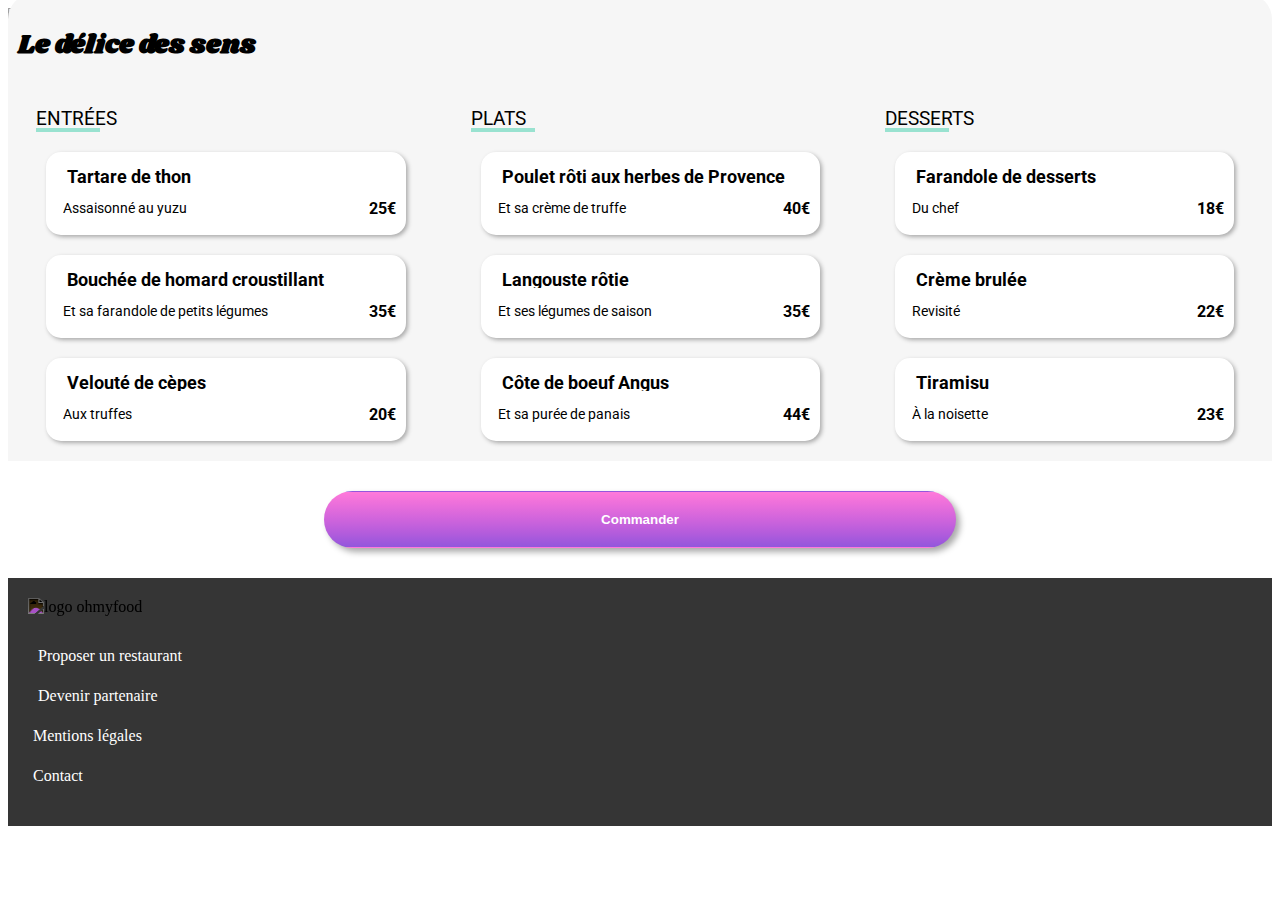
==== resto_delice.html @ 9619b4d8 "add correction script" ====
<!DOCTYPE html>
<html lang="en">
                                <!--HEAD-->
<head>
    <meta charset="UTF-8">
    <link rel="stylesheet" href="styles/accueil/menu/menu_header.css" />
    <link rel="stylesheet" href="styles/accueil/menu/menu.css" />
    <meta name="description" content="Découvrez des menus qui vous conviennent dans des restaurants d'exception">
    <meta name="motcles" content=" menu, restaurant">
    <meta name="viewport" content="width=device-width, initial-scale=1.0">
    <script src="https://kit.fontawesome.com/031451a708.js" crossorigin="anonymous"></script>
    <link rel="preconnect" href="https://fonts.gstatic.com">
    <link href="https://fonts.googleapis.com/css2?family=Roboto&family=Shrikhand&display=swap" rel="stylesheet">
    <link href="https://fonts.googleapis.com/css2?family=Roboto:wght@400;500;700&family=Shrikhand&display=swap" rel="stylesheet">
    <link href="https://fonts.googleapis.com/css2?family=Shrikhand&display=swap" rel="stylesheet">
    
<title>Menu du restaurant la française</title>
</head>
                                        <!--HEAD-->
                                        <!--BODY-->
<body>
                                        <!--HEADER-->
    <header class="menu_header">
        <img src="images/logo/logo.png" alt="logo du site ohmfood">
        <div class="retour"><a href="index.html"><i class="fas fa-arrow-left"></i></a></div>
    </header>
                                        <!--HEADER-->
    <div class="menu">
        <div class="menu_img">
            <img src="images/restaurants/resto4.jpg" alt="menu du restaurant le delice du sens">
        </div>
        <div class="menu_global">
            <div class="menu_titre">
                <h2>Le délice des sens</h2>
                <div class="point_coeur">
                    <span><i class="point far fa-heart"></i></span>
                </div>
            </div>
            <div class="premier">
                <div class="entree">
                    <div class="entree_titre">
                        <h3>Entrées</h3>
                        <div class="souligner"></div>
                    </div>
                    <div class="bloc">
                        <h4>Tartare de thon</h4>
                        <div class="line2">
                            <p>Assaisonné au yuzu</p>
                            <span><strong>25€</strong></span>
                        </div>
                        <div class="bloc_point">
                            <span><i class="fas fa-check-circle"></i></span>
                        </div>
                    </div>
                    <div class="bloc">
                        <h4>Bouchée de homard croustillant </h4>
                        <div class="line2">
                            <p>Et sa farandole de petits légumes</p>
                            <span><strong>35€</strong></span>
                        </div>
                        <div class="bloc_point">
                            <span><i class="fas fa-check-circle"></i></span>
                        </div>
                    </div>
                    <div class="bloc">
                        <h4>Velouté de cèpes </h4>
                        <div class="line2">
                            <p>Aux truffes</p>
                            <span><strong>20€</strong></span>
                        </div>
                        <div class="bloc_point">
                            <span><i class="fas fa-check-circle"></i></span>
                        </div>
                    
                    </div>
                </div>

                <div class="plat">
                    <div class="plat_titre">
                        <h3>Plats</h3>
                        <div class="souligner"></div>
                    </div>
                    <div class="bloc">
                        <h4>Poulet rôti aux herbes de Provence </h4>
                        <div class="line2">
                            <p>Et sa crème de truffe</p>
                            <span><strong>40€</strong></span>
                        </div>
                        <div class="bloc_point">
                            <span><i class="fas fa-check-circle"></i></span>
                        </div>
                    </div>
                    <div class="bloc">
                        <h4>Langouste rôtie </h4>
                        <div class="line2">
                            <p>Et ses légumes de saison</p>
                            <span><strong>35€</strong></span>
                        </div>
                        <div class="bloc_point">
                            <span><i class="fas fa-check-circle"></i></span>
                        </div>
                    </div>
                    <div class="bloc">
                        <h4>Côte de boeuf Angus </h4>
                        <div class="line2">
                            <p>Et sa purée de panais</p>
                            <span><strong>44€</strong></span>
                        </div>
                        <div class="bloc_point">
                            <span><i class="fas fa-check-circle"></i></span>
                        </div>
                    </div>
                </div>

                <div class="dessert">
                    <div class="titre_dessert">
                        <h3>Desserts</h3>
                        <div class="souligner"></div>
                    </div>
                    <div class="bloc">
                        <h4>Farandole de desserts</h4>
                        <div class="line2">
                            <p>Du chef</p>
                            <span><strong>18€</strong></span>
                        </div>

                        <div class="bloc_point">
                            <span><i class="fas fa-check-circle"></i></span>
                        </div>
                    </div>
                    <div class="bloc">
                        <h4>Crème brulée  </h4>

                        <div class="line2">
                            <p>Revisité</p>
                            <span><strong>22€</strong></span>
                        </div>

                        <div class="bloc_point">
                            <span><i class="fas fa-check-circle"></i></span>
                        </div>
                    </div>
                    <div class="bloc">
                        <h4>Tiramisu </h4>
                        <div class="line2">
                            <p>À la noisette</p>
                            <span><strong>23€</strong></span>
                        </div>
                        <div class="bloc_point">
                            <span><i class="fas fa-check-circle"></i></span>
                        </div>
                    </div>
                </div>
                
            </div>
        </div>
        <div>
            <div class="demander">
                <button> Commander </button>
            </div>
        </div>
    </div>
                                        <!--PIED DE PAGE-->
    <footer class="footer_global">
        <div class="titre_footer">
            <img src="images/logo/ohmyfood@2x.svg" title="invert" class="invert" alt="logo ohmyfood" >
        </div>
        <div class="nav_footer">
            <ul>
                <li>
                    <span class="footer_icon">
                        <i class="fas fa-utensils"></i>
                    </span>
                    <a href="">Proposer un restaurant</a>
                </li>

                <li>
                    <span class="footer_icon">
                        <i class="fas fa-handshake"></i>
                    </span>
                    <a href="">Devenir partenaire</a>
                </li>

                <li>
                    <a href="">Mentions légales</a>
                </li>

                <li>
                    <a href="mailto:ohmyfood@gmail.com">Contact</a>
                </li>
            </ul>
        </div>
    </footer>
</body>
</html>
---- styles/accueil/menu/menu.css ----
.menu_global{
    background-color: #f6f6f6;
    border-top-left-radius: 25px;
    border-top-right-radius: 25px;
    width: 100%;
    position: relative;
    margin-top: -50px;
    /*font-family: Shrikhand, Roboto, sans-serif;*/
  }

.menu_titre {
    /*font-family: Shrikhand, sans-serif;*/
    display: flex;
    justify-content: space-between;
    align-items: center;
    padding: 10px;
    font-family:Shrikhand;
    font-size: 1.1em;
}
.menu_img img {
    object-fit: cover;
    width: 100%;
    height: 250px;
}
.fa-heart{
    font-size:30px;
    padding:10px;
}
.premier{
    display: flex;
    justify-content: space-around;
    font-family: Roboto, sans-serif;
    line-height: 0.5em;
}
.entree{
    animation: fadein 3s ease-in-out;
    width: 400px;
}
@keyframes fadein {
    from {
      opacity: 0;
    }
    to {
      opacity: 1;
    }
}
.entree h3, .plat h3, .dessert h3 {
    font-weight: normal;
    padding-left: 10px;
    text-transform: uppercase;
    margin-bottom: 5px;
          
}
.point_coeur i {
    color: black;
    cursor: pointer;
}
.point:hover{
    animation:fill 0.3s ease-in-out;
    display: inline-block;
    opacity: 1;
    background: linear-gradient( #9356dc, #b35cdc, #cf64dc, #e86edb, #ff79da);
    background: -webkit-linear-gradient( #9356dc, #b35cdc, #cf64dc, #e86edb, #ff79da);
    -webkit-background-clip: text;
    -webkit-text-fill-color: transparent;
    font-weight: bold;
}
  @keyframes fill {
    0% {
      opacity: 0;
    }
    50% {
      opacity: 0.5;
    }
    100% {
      opacity: 1;
    }
  }
.bloc {
    background-color: #fff;
    border-radius: 15px;
    margin: 20px;
    padding: 10px;
    box-shadow: 2px 2px 4px #aaa;
    position: relative;
    cursor: pointer;
    white-space: nowrap;
    text-overflow: ellipsis;
    overflow: hidden;
    transition: padding-right 450ms ease-in-out;
}
.bloc:hover {
    padding-right: 85px;
}
.bloc:hover .bloc_point {
    opacity: 1;
    transform: translate(-50px);
    /*transform:scale(-56px);*/
}
.bloc:hover.bloc_point.fa-check-circle {
    transform: rotate(360deg);
} 
.bloc{
    animation: fadein 500ms ease-in-out;
}
@keyframes rotate {
    from {
        transform: rotate(0deg);
    }
    to {
        transform: rotate(360deg);
    }
}
.bloc h4{
    margin-left:1px;
    margin:7px;
    padding:4px;
    white-space: nowrap;
    overflow: hidden;
    text-overflow: ellipsis;
    width: 100%;
    font-size:1.1em;
    
}

.line2{
    display: flex;
    justify-content: space-between;
    align-items: center;
    line-height: 1.2em;
    
} 
.line2 p {
    margin: 7px;
    white-space: nowrap;
    overflow: hidden;
    text-overflow: ellipsis;
    width: 100%;
    font-size:0.9em;
}
.bloc_point {
    display: flex;
    justify-content: center;
    align-items: center;
    background-color: #99E2D0;
    width: 57px;
    height: 67px;
    right: -50px;
    top: 0;
    border-top-right-radius: 17px;
    border-bottom-right-radius: 17px;
    position: absolute;
    padding: 8px;
    opacity: 0;
   
}
@keyframes exemple{
    from {
      /*visibility: hidden;*/
      transform:rotate(0deg);  
    }
    to{
        transform:rotate(360deg);
    }
}
.fa-check-circle{
    color: #fff;
    font-size:25px;
    display: flex;
    justify-content: center;
    align-items: center; 
    animation: exemple 600ms linear infinite;
} 

.souligner{
    width: 60px;
    border: 2px solid #99E2D0;
    margin-left: 10px;
}
.dessert {
    width:30%;
    animation: fadein 15s ease-in-out;
}
.plat{
    width:30%;
    animation: fadein 7s ease-in-out;
}



.demander{
    display: flex;
    justify-content: center;
}  
.demander button {
    background-image: linear-gradient(to top, #9356dc, #b35cdc, #cf64dc, #e86edb, #ff79da);
    border: 1px solid transparent;
    border-radius: 30px;
    padding: 10px 5px;
    color: #fff;
    font-weight: bold;
    box-shadow: 4px 4px 6px #aaa;
    cursor: pointer;
    margin: 30px 0;
    padding: 20px;
    width: 50%;
}
.demander button:hover{
    background-color: #ae80e5;
    background-blend-mode: lighten;
    box-shadow: 4px 4px 6px #000;
}
.footer_global {
    background: #353535;
    color: white;
}
.titre_footer img { 
    width: 14%;
    padding: 20px;
}
.invert{
    -webkit-filter: invert(100%);
}
  
.nav_footer {
    padding-bottom: 30px;
}
.nav_footer a {
    color: #fff;
    margin: 0 0 10px 5px;
}
.nav_footer ul {
    list-style-type: none;
    margin: 0;
    padding-left: 20px;
    line-height: 2.5em; 
}
.nav_footer i {
    padding-left: 5px;
}
ul li a{
    text-decoration: none;
  }
@media screen and (min-width: 1600px) {
    .menu_titre{
        padding: 10px 90px;
    }
    .line2 p {
        padding-right: 20px;
    }
    .demander button {
        width: 25%;
    }
    
    .entree{
      width: 400px;
    }
    
    .plat{
        width: 400px;
    }
    .dessert{
        width: 400px;
    }

}
@media screen and (max-width: 768px){
    .premier{
        display:flex;
        flex-direction: column;
        justify-content: center;
        align-items: center;
    }
    .entree{
        width: 100%;
    }
      
    .plat{
          width: 100%;
    }
    .dessert{
          width: 100%;
    }
  


}
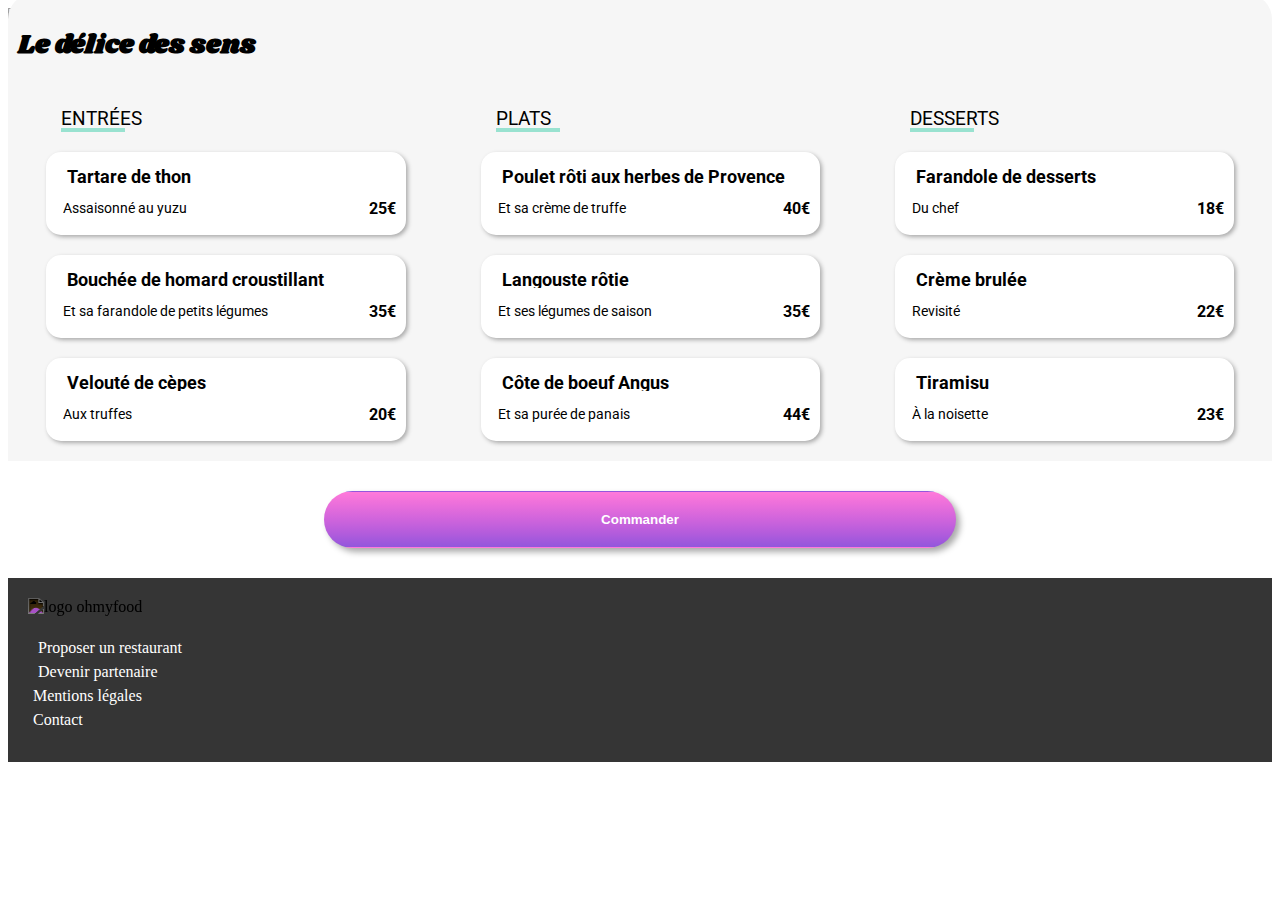
==== commit 0b0e0e9a: "add animation to bloc" ====
--- a/resto_delice.html
+++ b/resto_delice.html
@@ -9,12 +9,12 @@
     <meta name="motcles" content=" menu, restaurant">
     <meta name="viewport" content="width=device-width, initial-scale=1.0">
     <script src="https://kit.fontawesome.com/031451a708.js" crossorigin="anonymous"></script>
-    <link rel="preconnect" href="https://fonts.gstatic.com">
-    <link href="https://fonts.googleapis.com/css2?family=Roboto&family=Shrikhand&display=swap" rel="stylesheet">
-    <link href="https://fonts.googleapis.com/css2?family=Roboto:wght@400;500;700&family=Shrikhand&display=swap" rel="stylesheet">
-    <link href="https://fonts.googleapis.com/css2?family=Shrikhand&display=swap" rel="stylesheet">
+        <link rel="preconnect" href="https://fonts.gstatic.com">
+        <link href="https://fonts.googleapis.com/css2?family=Roboto&family=Shrikhand&display=swap" rel="stylesheet">
+        <link href="https://fonts.googleapis.com/css2?family=Roboto:wght@400;500;700&family=Shrikhand&display=swap" rel="stylesheet">
+        <link href="https://fonts.googleapis.com/css2?family=Shrikhand&display=swap" rel="stylesheet">
     
-<title>Menu du restaurant la française</title>
+<title>Menu du restaurant le delice du sens</title>
 </head>
                                         <!--HEAD-->
                                         <!--BODY-->
@@ -42,34 +42,34 @@
                         <h3>Entrées</h3>
                         <div class="souligner"></div>
                     </div>
-                    <div class="bloc">
+                    <div class="bloc A">
                         <h4>Tartare de thon</h4>
                         <div class="line2">
                             <p>Assaisonné au yuzu</p>
                             <span><strong>25€</strong></span>
                         </div>
                         <div class="bloc_point">
-                            <span><i class="fas fa-check-circle"></i></span>
+                            <div class="icon-container"><i class="fas fa-check-circle"></i></div>
                         </div>
                     </div>
-                    <div class="bloc">
+                    <div class="bloc B">
                         <h4>Bouchée de homard croustillant </h4>
                         <div class="line2">
                             <p>Et sa farandole de petits légumes</p>
                             <span><strong>35€</strong></span>
                         </div>
                         <div class="bloc_point">
-                            <span><i class="fas fa-check-circle"></i></span>
+                            <div class="icon-container"><i class="fas fa-check-circle"></i></div>
                         </div>
                     </div>
-                    <div class="bloc">
+                    <div class="bloc C">
                         <h4>Velouté de cèpes </h4>
                         <div class="line2">
                             <p>Aux truffes</p>
                             <span><strong>20€</strong></span>
                         </div>
                         <div class="bloc_point">
-                            <span><i class="fas fa-check-circle"></i></span>
+                            <div class="icon-container"><i class="fas fa-check-circle"></i></div>
                         </div>
                     
                     </div>
@@ -80,34 +80,34 @@
                         <h3>Plats</h3>
                         <div class="souligner"></div>
                     </div>
-                    <div class="bloc">
+                    <div class="bloc A">
                         <h4>Poulet rôti aux herbes de Provence </h4>
                         <div class="line2">
                             <p>Et sa crème de truffe</p>
                             <span><strong>40€</strong></span>
                         </div>
                         <div class="bloc_point">
-                            <span><i class="fas fa-check-circle"></i></span>
+                            <div class="icon-container"><i class="fas fa-check-circle"></i></div>
                         </div>
                     </div>
-                    <div class="bloc">
+                    <div class="bloc B">
                         <h4>Langouste rôtie </h4>
                         <div class="line2">
                             <p>Et ses légumes de saison</p>
                             <span><strong>35€</strong></span>
                         </div>
                         <div class="bloc_point">
-                            <span><i class="fas fa-check-circle"></i></span>
+                            <div class="icon-container"><i class="fas fa-check-circle"></i></div>
                         </div>
                     </div>
-                    <div class="bloc">
+                    <div class="bloc C">
                         <h4>Côte de boeuf Angus </h4>
                         <div class="line2">
                             <p>Et sa purée de panais</p>
                             <span><strong>44€</strong></span>
                         </div>
                         <div class="bloc_point">
-                            <span><i class="fas fa-check-circle"></i></span>
+                            <div class="icon-container"><i class="fas fa-check-circle"></i></div>
                         </div>
                     </div>
                 </div>
@@ -117,7 +117,7 @@
                         <h3>Desserts</h3>
                         <div class="souligner"></div>
                     </div>
-                    <div class="bloc">
+                    <div class="bloc A">
                         <h4>Farandole de desserts</h4>
                         <div class="line2">
                             <p>Du chef</p>
@@ -125,10 +125,10 @@
                         </div>
 
                         <div class="bloc_point">
-                            <span><i class="fas fa-check-circle"></i></span>
+                            <div class="icon-container"><i class="fas fa-check-circle"></i></div>
                         </div>
                     </div>
-                    <div class="bloc">
+                    <div class="bloc B">
                         <h4>Crème brulée  </h4>
 
                         <div class="line2">
@@ -137,17 +137,17 @@
                         </div>
 
                         <div class="bloc_point">
-                            <span><i class="fas fa-check-circle"></i></span>
+                            <div class="icon-container"><i class="fas fa-check-circle"></i></div>
                         </div>
                     </div>
-                    <div class="bloc">
+                    <div class="bloc C">
                         <h4>Tiramisu </h4>
                         <div class="line2">
                             <p>À la noisette</p>
                             <span><strong>23€</strong></span>
                         </div>
                         <div class="bloc_point">
-                            <span><i class="fas fa-check-circle"></i></span>
+                            <div class="icon-container"><i class="fas fa-check-circle"></i></div>
                         </div>
                     </div>
                 </div>
--- a/styles/accueil/menu/menu.css
+++ b/styles/accueil/menu/menu.css
@@ -33,7 +33,7 @@
     line-height: 0.5em;
 }
 .entree{
-    animation: fadein 3s ease-in-out;
+    animation: fadein 550ms ease-in-out;
     width: 400px;
 }
 @keyframes fadein {
@@ -46,7 +46,7 @@
 }
 .entree h3, .plat h3, .dessert h3 {
     font-weight: normal;
-    padding-left: 10px;
+    padding-left: 35px;
     text-transform: uppercase;
     margin-bottom: 5px;
           
@@ -92,16 +92,24 @@
 .bloc:hover {
     padding-right: 85px;
 }
-.bloc:hover .bloc_point {
+.bloc:hover .bloc_point{
     opacity: 1;
     transform: translate(-50px);
-    /*transform:scale(-56px);*/
-}
-.bloc:hover.bloc_point.fa-check-circle {
-    transform: rotate(360deg);
+}
+.bloc:hover .icon-container{
+        animation:rotate 500ms ease-in-out;
 } 
 .bloc{
     animation: fadein 500ms ease-in-out;
+}
+.A{
+    animation: fadein 500ms ease-in-out;
+}
+.B{
+    animation: fadein 1000ms ease-in-out;
+}
+.C{
+    animation: fadein 2000ms ease-in-out;
 }
 @keyframes rotate {
     from {
@@ -139,7 +147,7 @@
     font-size:0.9em;
 }
 .bloc_point {
-    display: flex;
+   display: flex;
     justify-content: center;
     align-items: center;
     background-color: #99E2D0;
@@ -151,13 +159,11 @@
     border-bottom-right-radius: 17px;
     position: absolute;
     padding: 8px;
-    opacity: 0;
-   
+    opacity: 0;  
 }
 @keyframes exemple{
     from {
-      /*visibility: hidden;*/
-      transform:rotate(0deg);  
+        transform:rotate(0deg);  
     }
     to{
         transform:rotate(360deg);
@@ -169,25 +175,21 @@
     display: flex;
     justify-content: center;
     align-items: center; 
-    animation: exemple 600ms linear infinite;
 } 
 
 .souligner{
     width: 60px;
     border: 2px solid #99E2D0;
-    margin-left: 10px;
+    margin-left: 35px;
 }
 .dessert {
     width:30%;
-    animation: fadein 15s ease-in-out;
+    animation: fadein 2000ms ease-in-out;
 }
 .plat{
     width:30%;
-    animation: fadein 7s ease-in-out;
-}
-
-
-
+    animation: fadein 1000ms ease-in-out;
+}
 .demander{
     display: flex;
     justify-content: center;
@@ -213,6 +215,7 @@
 .footer_global {
     background: #353535;
     color: white;
+    font-family: Roboto sans-serif;
 }
 .titre_footer img { 
     width: 14%;
@@ -233,7 +236,7 @@
     list-style-type: none;
     margin: 0;
     padding-left: 20px;
-    line-height: 2.5em; 
+    line-height: 1.5em; 
 }
 .nav_footer i {
     padding-left: 5px;
